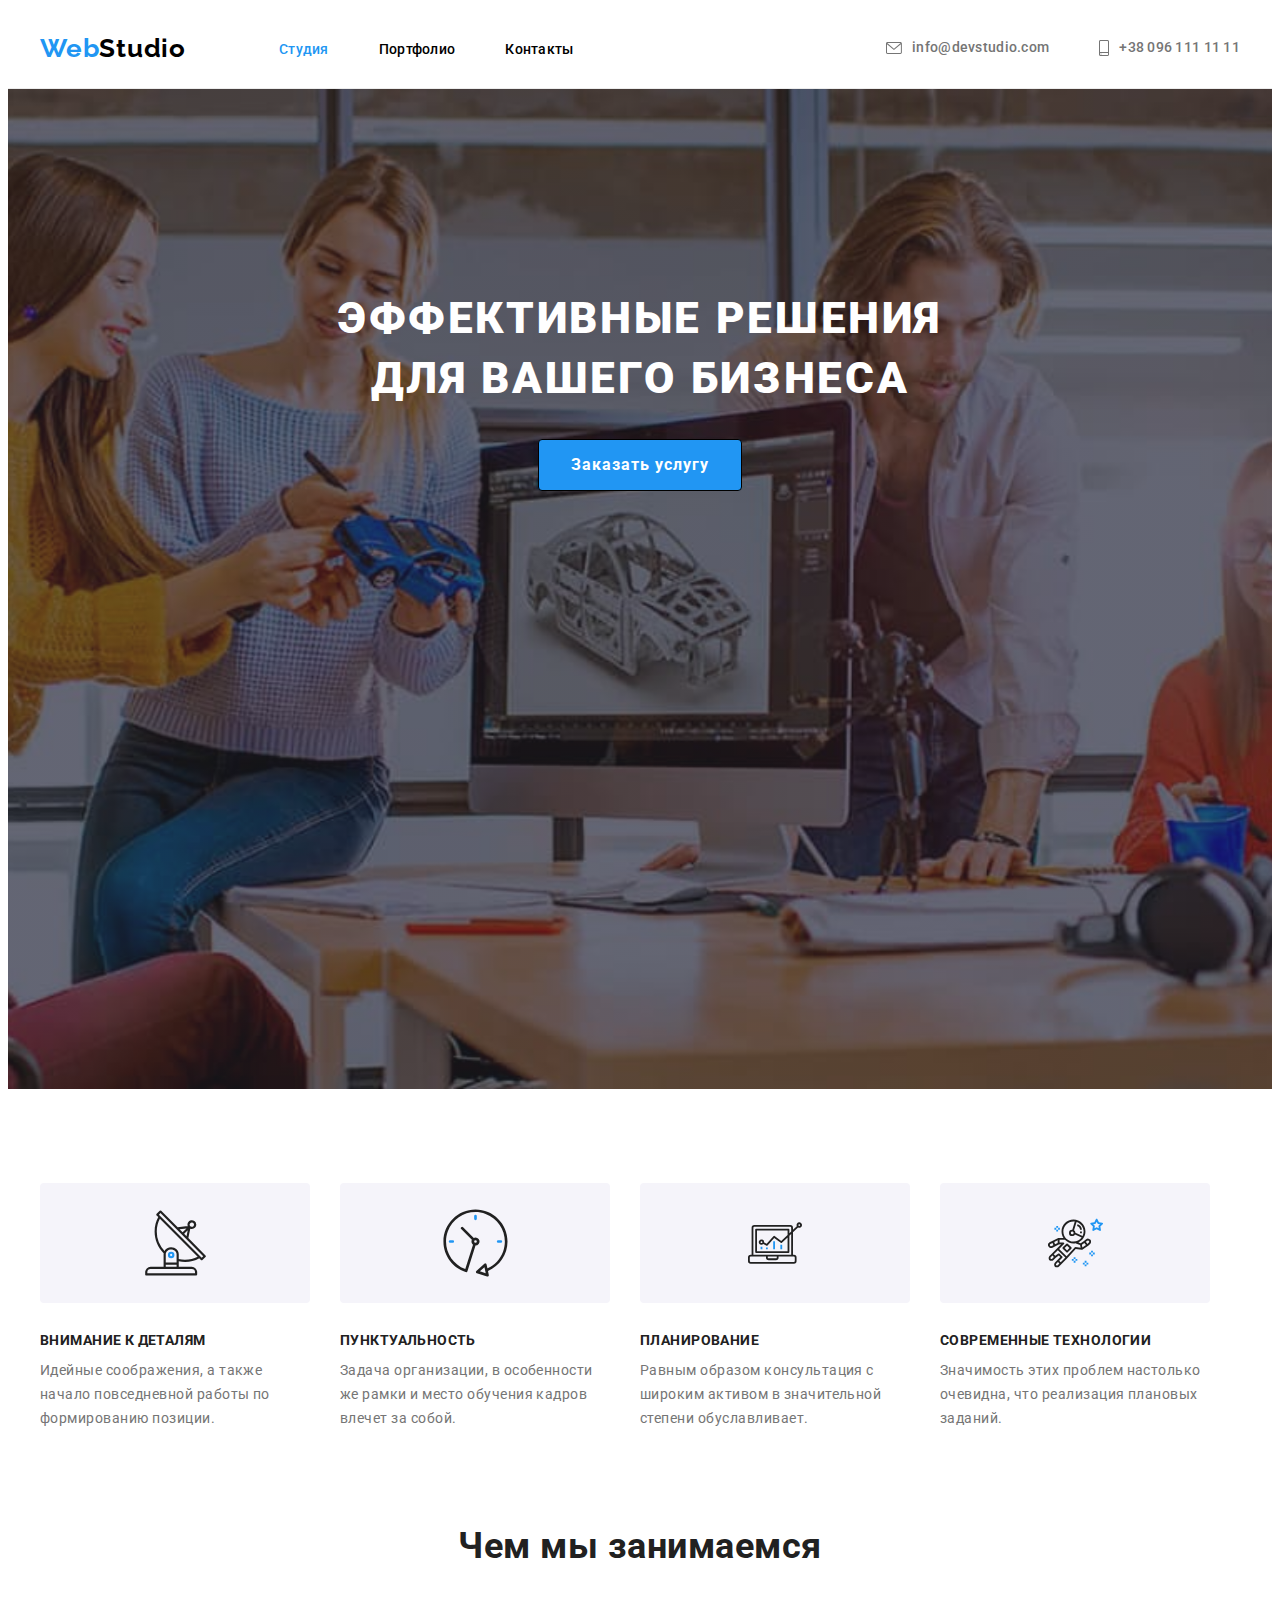
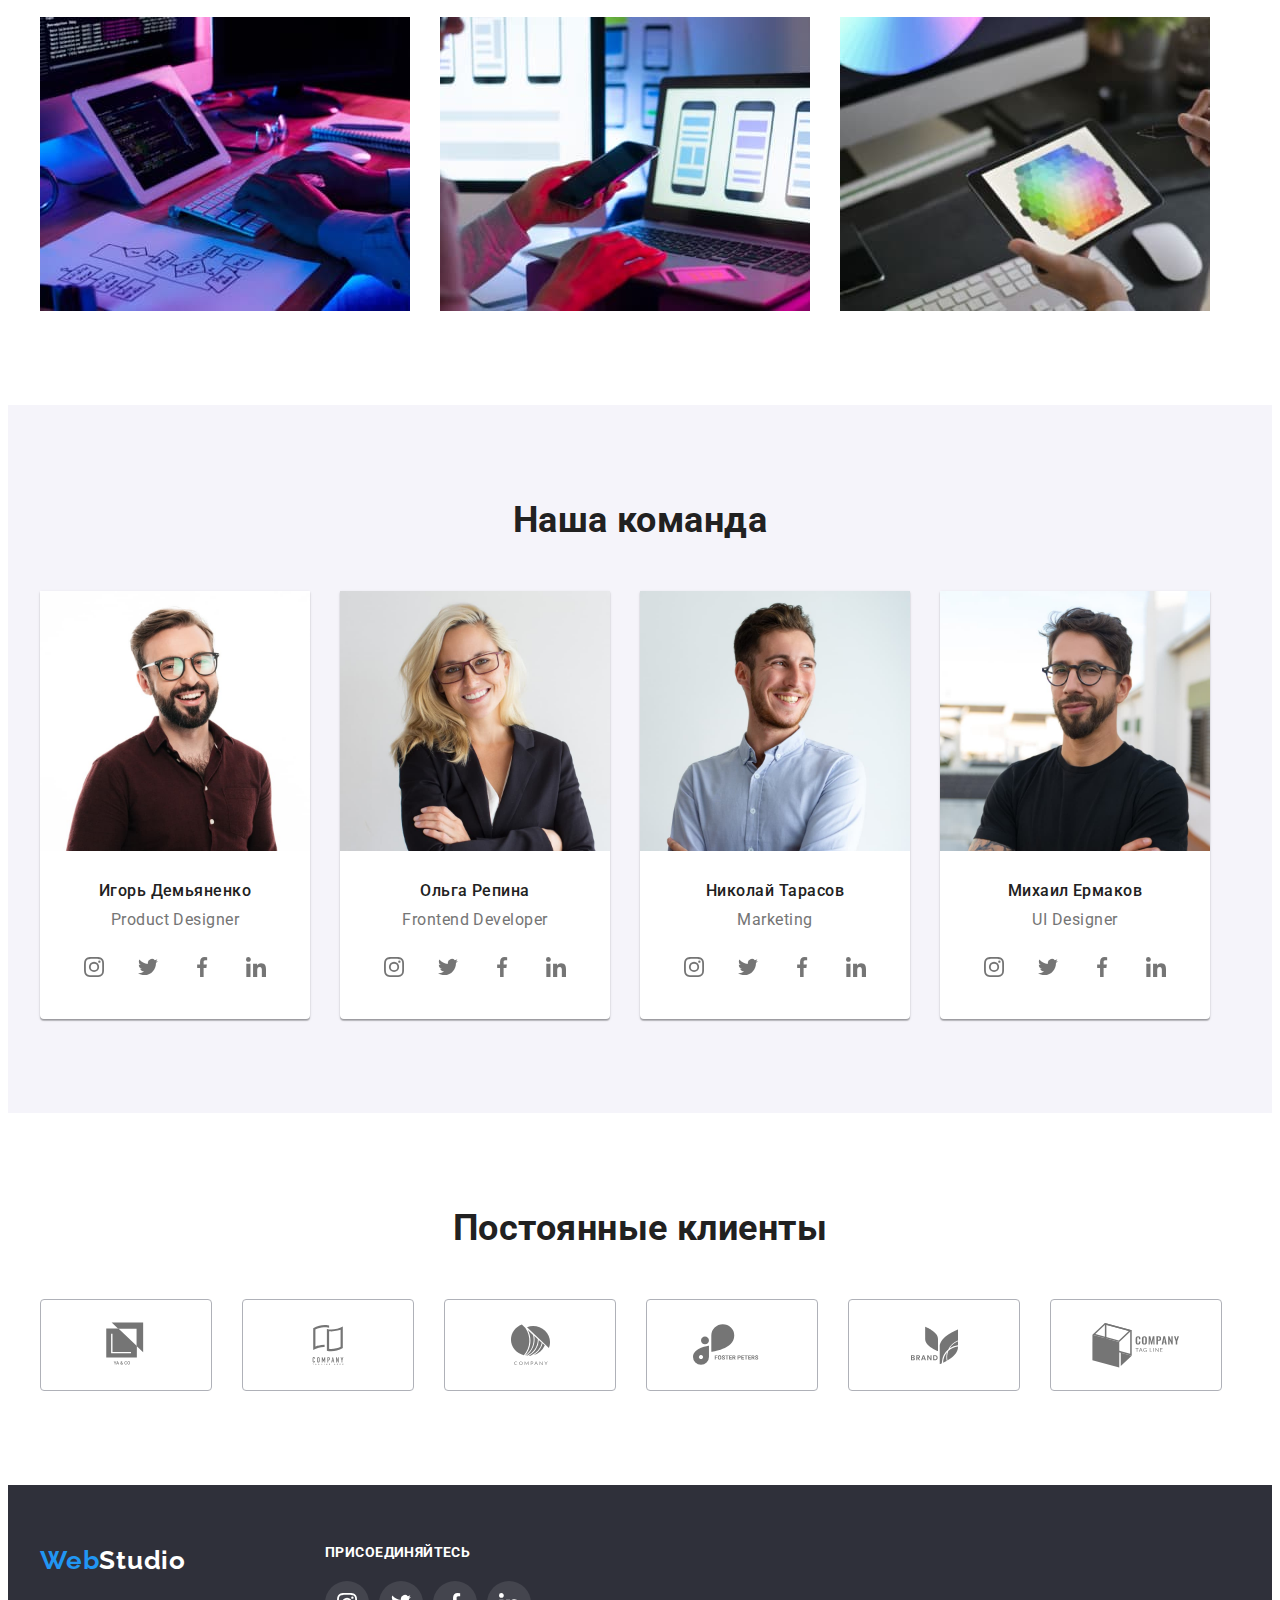
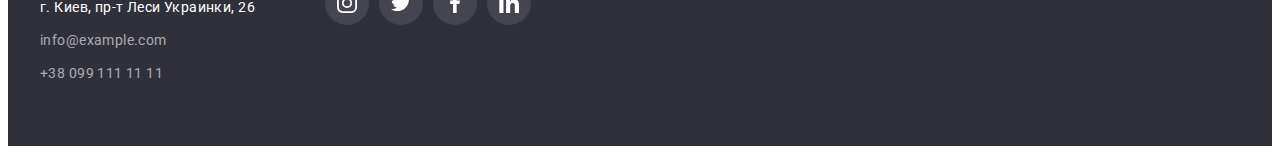
==== index.html @ 4b6fc3cf "ДЗ4" ====
<!DOCTYPE html>
<html lang="ru">

<head>
    <meta charset="UTF-8">
    <meta name="viewport" content="width=device-width, initial-scale=1.0">
    <title>Document</title>
    <link href="https://fonts.googleapis.com/css2?family=Raleway:wght@700&family=Roboto:wght@400;500;700;900&display=swap"
        rel="stylesheet">
    <link rel="stylesheet" href="https://cdnjs.cloudflare.com/ajax/libs/modern-normalize/1.0.0/modern-normalize.min.css"
        integrity="sha512-ISS7cAi1PEhQ8jnbJpJZMd29NlhNj4AWYyLOSp2CE/CsHxTCu+r+t0D2yoJudVrd0/8fTVPUVDzY5Tvli75u/g=="
        crossorigin="anonymous" />
        <link rel="preconnect" href="https://fonts.gstatic.com">
    <link rel="stylesheet" href="./css/styles.css">
</head>

<body>
    <header class="header">
        <div class="container">
            <nav class="header-nav">
                <a href="./index.html" class="logo"><span class="logo-element">Web</span>Studio</a>
                <ul class="site-nav list">
                    <li class="item"> <a class="link current" href="">Студия</a> </li>
                    <li class="item"> <a class="link" href="./portfolio.html">Портфолио</a> </li>
                    <li class="item"> <a class="link" href="">Контакты</a> </li>
                </ul>
            </nav>
            <ul class="site-contact list">
                <li class="item"> 
                    <a class="link" href="mailto:info@devstudio.com"> 
                        <svg class="icon-envelope" width="16" height="12">
                            <use href="./images/sprite.svg#icon-envelope"></use>
                        </svg>
                        info@devstudio.com
                    </a>
                </li>
                <li class="item"> 
                    <a class="link" href="tel:+380961111111">
                        <svg class="icon-smartphone" width="10" height="16">
                            <use href="./images/sprite.svg#icon-smartphone"></use>
                        </svg>
                        +38 096 111 11 11</a>
                </li>
            </ul>
        </div>
    </header>
    <main>
        <section class="hero hero-img">
            <h1 class="hero-title">Эффективные решения <br> для вашего бизнеса</h1>
            <a class="link" href=""> Заказать услугу </a>
        </section>
        <section class="features section">
            <!-- <h2>features</h2> -->
            <div class="container">
                <ul class="list">
                    <li class="item">
                        <div class="thumb">
                            <svg class="icon-features" width="65" height="70">
                                <use href="./images/sprite.svg#icon-antenna"></use>
                            </svg>
                        </div>
                        <h3 class="title">Внимание к деталям</h3>
                        <p class="text">Идейные соображения, а также начало повседневной работы по формированию позиции.</p>
                    </li>
                    <li class="item">
                        <div class="thumb">
                            <svg class="icon-features" width="67" height="70">
                                <use href="./images/sprite.svg#icon-clock"></use>
                            </svg>
                        </div>
                        <h3 class="title">Пунктуальность</h3>
                        <p class="text">Задача организации, в особенности же рамки и место обучения кадров влечет за собой.</p>
                    </li>
                    <li class="item">
                        <div class="thumb">
                            <svg class="icon-features" width="70" height="54">
                                <use href="./images/sprite.svg#icon-diagram"></use>
                            </svg>
                        </div>
                        <h3 class="title">Планирование</h3>
                        <p class="text">Равным образом консультация с широким активом в значительной степени обуславливает.</p>
                    </li>
                    <li class="item">
                        <div class="thumb">
                            <svg class="icon-features" width="55" height="60">
                                <use href="./images/sprite.svg#icon-astronaut"></use>
                            </svg>
                        </div>
                        <h3 class="title">Современные технологии</h3>
                        <p class="text">Значимость этих проблем настолько очевидна, что реализация плановых заданий.</p>
                    </li>
                </ul>
            </div>
        </section>
        <section class="skills section">
            <div class="container">
                <h2 class="title section-title">Чем мы занимаемся</h2>
                <ul class="list">
                    <li class="item"><img src="images/work1.jpg" alt="Десктопные приложения" width="370"></li>
                    <li class="item"><img src="images/work2.jpg" alt="Мобильные приложения" width="370"></li>
                    <li class="item"><img src="images/work3.jpg" alt="Дизайнерские решения" width="370"></li>
                </ul>
            </div>
        </section>
        <section class="team section">
            <div class="container">
                <h2 class="title section-title">Наша команда</h2>
                <ul class="list">
                    <li class="item">
                        <img src="images/specialist1.jpg" alt="Product Designer" width="270">
                        <div class="item-box">
                            <h3 class="team-title title">Игорь Демьяненко</h3>
                            <p class="team-text">Product Designer</p>
                            <ul class="social-networ-link">
                                <li class="list">
                                    <a href="" class="link">
                                        <svg class="icon-features" width="20" height="20">
                                            <use href="./images/sprite.svg#icon-instagram"></use>
                                        </svg>
                                    </a>
                                </li>
                                <li class="list">
                                    <a href="" class="link">
                                        <svg class="icon-features" width="20" height="20">
                                            <use href="./images/sprite.svg#icon-twitter"></use>
                                        </svg>
                                    </a>
                                </li>
                                <li class="list">
                                    <a href="" class="link">
                                        <svg class="icon-features" width="20" height="20">
                                            <use href="./images/sprite.svg#icon-facebook"></use>
                                        </svg>
                                    </a>
                                </li>
                                <li class="list">
                                    <a href="" class="link">
                                        <svg class="icon-features" width="20" height="20">
                                            <use href="./images/sprite.svg#icon-linkedin"></use>
                                        </svg>
                                    </a>
                                </li>
                            </ul>
                        </div>
                    </li>
                    <li class="item">
                        <img src="images/specialist2.jpg" alt="Frontend Developer" width="270">
                        <div class="item-box">
                            <h3 class="team-title title">Ольга Репина</h3>
                            <p class="team-text">Frontend Developer</p>
                            <ul class="social-networ-link">
                                <li class="list">
                                    <a href="" class="link">
                                        <svg class="icon-features" width="20" height="20">
                                            <use href="./images/sprite.svg#icon-instagram"></use>
                                        </svg>
                                    </a>
                                </li>
                                <li class="list">
                                    <a href="" class="link">
                                        <svg class="icon-features" width="20" height="20">
                                            <use href="./images/sprite.svg#icon-twitter"></use>
                                        </svg>
                                    </a>
                                </li>
                                <li class="list">
                                    <a href="" class="link">
                                        <svg class="icon-features" width="20" height="20">
                                            <use href="./images/sprite.svg#icon-facebook"></use>
                                        </svg>
                                    </a>
                                </li>
                                <li class="list">
                                    <a href="" class="link">
                                        <svg class="icon-features" width="20" height="20">
                                            <use href="./images/sprite.svg#icon-linkedin"></use>
                                        </svg>
                                    </a>
                                </li>
                            </ul>
                        </div>
                    </li>
                    <li class="item">
                        <img src="images/specialist3.jpg" alt="Marketing" width="270">
                        <div class="item-box">
                            <h3 class="team-title title">Николай Тарасов</h3>
                            <p class="team-text">Marketing</p>
                            <ul class="social-networ-link">
                                <li class="list">
                                    <a href="" class="link">
                                        <svg class="icon-features" width="20" height="20">
                                            <use href="./images/sprite.svg#icon-instagram"></use>
                                        </svg>
                                    </a>
                                </li>
                                <li class="list">
                                    <a href="" class="link">
                                        <svg class="icon-features" width="20" height="20">
                                            <use href="./images/sprite.svg#icon-twitter"></use>
                                        </svg>
                                    </a>
                                </li>
                                <li class="list">
                                    <a href="" class="link">
                                        <svg class="icon-features" width="20" height="20">
                                            <use href="./images/sprite.svg#icon-facebook"></use>
                                        </svg>
                                    </a>
                                </li>
                                <li class="list">
                                    <a href="" class="link">
                                        <svg class="icon-features" width="20" height="20">
                                            <use href="./images/sprite.svg#icon-linkedin"></use>
                                        </svg>
                                    </a>
                                </li>
                            </ul>
                        </div>
                    </li>
                    <li class="item">
                        <img src="images/specialist4.jpg" alt="UI Designer" width="270">
                        <div class="item-box">
                            <h3 class="team-title title">Михаил Ермаков</h3>
                            <p class="team-text">UI Designer</p>
                            <ul class="social-networ-link">
                                <li class="list">
                                    <a href="" class="link">
                                        <svg class="icon-features" width="20" height="20">
                                            <use href="./images/sprite.svg#icon-instagram"></use>
                                        </svg>
                                    </a>
                                </li>
                                <li class="list">
                                    <a href="" class="link">
                                        <svg class="icon-features" width="20" height="20">
                                            <use href="./images/sprite.svg#icon-twitter"></use>
                                        </svg>
                                    </a>
                                </li>
                                <li class="list">
                                    <a href="" class="link">
                                        <svg class="icon-features" width="20" height="20">
                                            <use href="./images/sprite.svg#icon-facebook"></use>
                                        </svg>
                                    </a>
                                </li>
                                <li class="list">
                                    <a href="" class="link">
                                        <svg class="icon-features" width="20" height="20">
                                            <use href="./images/sprite.svg#icon-linkedin"></use>
                                        </svg>
                                    </a>
                                </li>
                            </ul>
                        </div>
                    </li>
                </ul>
            </div>
        </section>
        <section class="section our-clients">
            <div class="container">
                <h2 class="title section-title">Постоянные клиенты</h2>
                <ul class="list our-clients-list">
                    <li class="item">
                        <a href="" class="link">
                            <svg class="icon-our-clients" width="45" height="50">
                            <use href="./images/sprite.svg#icon-logo-1"></use>
                            </svg>
                        </a>
                    </li>
                    <li class="item">
                        <a href="" class="link">
                            <svg class="icon-our-clients" width="40" height="52">
                                <use href="./images/sprite.svg#icon-logo-2"></use>
                            </svg>
                        </a>
                    </li>
                    <li class="item">
                        <a href="" class="link">
                            <svg class="icon-our-clients" width="41" height="42">
                                <use href="./images/sprite.svg#icon-logo-3"></use>
                            </svg>
                        </a>
                    </li>
                    <li class="item">
                        <a href="" class="link">
                            <svg class="icon-our-clients" width="78" height="42">
                                <use href="./images/sprite.svg#icon-logo-4"></use>
                            </svg>
                        </a>
                    </li>
                    <li class="item">
                        <a href="" class="link">
                            <svg class="icon-our-clients" width="59" height="47">
                                <use href="./images/sprite.svg#icon-logo-5"></use>
                            </svg>
                        </a>
                    </li>
                    <li class="item">
                        <a href="" class="link">
                            <svg class="icon-our-clients" width="88" height="45">
                                <use href="./images/sprite.svg#icon-logo-6"></use>
                            </svg>
                        </a>
                    </li>
                </ul>
            </div>
        </section>
    </main>
    <footer class="footer">
        <div class="container">
            <div class="footer-address">
                <a href="./index.html" class="logo"><span class="logo-element">Web</span>Studio</a>
                <address class="address">
                    <p class="text">г. Киев, пр-т Леси Украинки, 26</p>
                    <a class="link" href="mailto:info@example.com">info@example.com</a>
                    <a class="link" href="tel:+380991111111">+38 099 111 11 11</a>
                </address>
            </div>
            <section class="join">
                <h3 class="join-title">присоединяйтесь</h3>
                <ul class="footers-social-networks">
                    <li class="list">
                        <a href="" class="link">
                            <svg class="icon-footer" width="20" height="20">
                                <use href="./images/sprite.svg#icon-instagram"></use>
                            </svg>
                        </a>
                    </li>
                    <li class="list">
                        <a href="" class="link">
                            <svg class="icon-footer" width="20" height="20">
                                <use href="./images/sprite.svg#icon-twitter"></use>
                            </svg>
                        </a>
                    </li>
                    <li class="list">
                        <a href="" class="link">
                            <svg class="icon-footer" width="20" height="20">
                                <use href="./images/sprite.svg#icon-facebook"></use>
                            </svg>
                        </a>
                    </li>
                    <li class="list">
                        <a href="" class="link">
                            <svg class="icon-footer" width="20" height="20">
                                <use href="./images/sprite.svg#icon-linkedin"></use>
                            </svg>
                        </a>
                    </li>
                </ul>
            </section>
        </div>
    </footer>
</body>

</html>
---- css/styles.css ----
:root {
  --main-text-color: rgba(117, 117, 117, 1);
  --title-text-color: rgba(33, 33, 33, 1);
  --black-text-color: rgba(0, 0, 0, 1);
  --white-text-color: rgb(255, 255, 255, 1);
  --accent-text-color: rgb(33, 150, 243);
  --footer-address-color: rgba(255, 255, 255, 0.6);
  --bg-color: rgba(255, 255, 255, 1);
  --bg-btn-color: rgba(245, 244, 250, 1);
  --bg-secondary-color: rgba(47, 48, 58, 1);
  --portfolio-item-gap: 30px;
  --border-color: rgba(238, 238, 238, 1);
  --border-header-color: #ececec;
  --bg-gradient-color: rgba(47, 48, 58, 0.4);
}

/* Body */
body {
  color: var(--main-text-color);
  font-family: 'Roboto', sans-serif;
  letter-spacing: 0.03em;
}

/* Утилиты */

a {
  text-decoration: none;
}

.list {
  list-style: none;

  margin: 0;
  padding: 0;
}

.container {
  width: 1200px;
  margin-left: auto;
  margin-right: auto;
  padding-left: 15px;
  padding-right: 15px;
}

.section {
  padding-top: 94px;
  padding-bottom: 94px;
}

/* header */

.header {
  background-color: var(--bg-color);
  border-bottom: 1px solid var(--border-header-color);
}

.header .container {
  min-height: 80px;
}

.header .container,
.header-nav,
.site-nav,
.site-contact {
  display: flex;
  align-items: center;
}

.header .item:not(:last-child) {
  margin-right: 50px;
}

.logo {
  color: var(--black-text-color);
  font-family: 'Raleway', sans-serif;

  font-weight: 700;
  font-size: 26px;
  line-height: 1.19;
  letter-spacing: 0.03em;
}

.logo-element {
  color: var(--accent-text-color);
}

/* site-nav */

.site-nav {
  margin-left: 93px;
}

.site-nav .link {
  color: var(--black-text-color);
  font-weight: 500;
  font-size: 14px;
  line-height: 1.14;
  letter-spacing: 0.02em;
}

.site-nav .link:hover,
.site-nav .link:focus {
  color: var(--accent-text-color);
}

.site-nav .current {
  color: var(--accent-text-color);
}

.site-contact {
  margin-left: auto;
}

.site-contact .link {
  color: var(--main-text-color);
  font-weight: 500;
  font-size: 14px;
  line-height: 1.14;
  letter-spacing: 0.02em;
}

.site-contact .link:hover,
.site-contact .link:focus {
  color: var(--accent-text-color);
}

.site-nav .link {
  padding: 32px 0px 32px 0px;
}

.icon-envelope {
  margin-right: 10px;
  fill: currentColor;
}

.icon-smartphone {
  margin-right: 10px;
  fill: currentColor;
}

.site-contact .link {
  display: flex;
  align-items: center;
}

/* hero */

.hero {
  padding-top: 200px;
  padding-bottom: 200px;

  color: var(--white-text-color);
  background-color: var(--bg-secondary-color);

  text-align: center;
}

.hero-img {
  height: 600px;
  max-width: 1600px;
  margin-left: auto;
  margin-right: auto;
  background-image: linear-gradient(
      to right,
      rgba(47, 48, 58, 0.4),
      rgba(47, 48, 58, 0.4)
    ),
    url('../images/bg-img.jpg');
  background-repeat: no-repeat;
  background-size: cover;
  background-position: center;
}

.hero-title {
  margin-top: 0;
  margin-bottom: 30px;

  font-weight: 900;
  font-size: 44px;
  line-height: 1.36;
  text-align: center;
  letter-spacing: 0.06em;
  text-transform: uppercase;
}

.hero .link {
  color: inherit;
  background-color: var(--accent-text-color);

  font-weight: 700;
  font-size: 16px;
  line-height: 1.87;
  letter-spacing: 0.06em;

  display: inline-block;
  border-radius: 4px;
  padding: 10px 32px;
  border: 1px solid var(--black-text-color);
}

/* features */

.title {
  color: var(--title-text-color);
}

.features .title {
  margin-top: 0;
  margin-bottom: 10px;

  font-weight: 700;
  font-size: 14px;
  line-height: 1.14;
  letter-spacing: 0.03em;
  text-transform: uppercase;
}

.features .text {
  margin-top: 0;
  margin-bottom: 0;

  font-weight: 400;
  font-size: 14px;
  line-height: 1.71;
}

.features .list {
  display: flex;
  flex-wrap: wrap;
}

.features .item {
  width: 270px;
  margin-right: 30px;
}

.features .item:nth-child(4n) {
  margin-right: 0px;
}

.icon-features {
  display: block;
  padding: 0;
  margin: 0;
  fill: currentColor;
}

.features .thumb {
  background-color: var(--bg-btn-color);
  height: 120px;
  margin-bottom: 30px;
  display: flex;
  align-items: center;
  justify-content: center;
  border-radius: 4px;
}

/* skills */

.skills.section {
  padding-top: 0;
}

.section-title {
  margin-top: 0;
  margin-bottom: 50px;

  font-weight: 700;
  font-size: 36px;
  line-height: 1.17;
  text-align: center;
}

.skills img {
  display: block;
}

.skills .list {
  display: flex;
}

.skills .item:not(:last-child) {
  margin-right: 30px;
}

/* our team */

.team {
  background-color: var(--bg-btn-color);
}

.team img {
  display: block;
}

.team .list {
  display: flex;
  text-align: center;
}

.team .item:not(:last-child) {
  margin-right: 30px;
}

.team .item {
  background-color: var(--bg-color);
  width: 270px;

  box-shadow: 0px 1px 3px rgba(0, 0, 0, 0.12), 0px 1px 1px rgba(0, 0, 0, 0.14),
    0px 2px 1px rgba(0, 0, 0, 0.2);
  border-radius: 0px 0px 4px 4px;
}

.team-title {
  margin-top: 0;
  margin-bottom: 10px;

  font-weight: 500;
  font-size: 16px;
  line-height: 1.19;
}

.team-text {
  margin-top: 0;
  margin-bottom: 16px;

  font-weight: 400;
  font-size: 16px;
  line-height: 1.19;
}

.team .item-box {
  padding: 30px 32px;
}

.social-networ-link {
  display: flex;
  justify-content: space-between;
  text-align: center;
  padding: 0%;
}

.social-networ-link .link {
  width: 44px;
  height: 44px;
  display: flex;
  justify-content: center;
  align-items: center;
  border-radius: 50%;
  color: var(--main-text-color);
}

.social-networ-link .link:hover,
.social-networ-link .link:focus {
  background-color: var(--accent-text-color);
  color: var(--white-text-color);
}

/* footer */

.footer {
  background-color: var(--bg-secondary-color);
  padding-top: 60px;
  padding-bottom: 60px;
}

.footer .container {
  display: flex;
}

.footer-address {
  margin-right: 70px;
}

.footer .logo {
  color: var(--white-text-color);
  display: block;
  margin-bottom: 20px;
}

.address {
  font-style: normal;
  font-weight: 400;
  font-size: 14px;
  line-height: 1.71;
  letter-spacing: 0.03em;

  display: flex;
  flex-direction: column;
}

.address .link {
  color: var(--footer-address-color);
}

.address .link:not(:last-child) {
  margin-bottom: 9px;
}

.address .text {
  margin-top: 0;
  margin-bottom: 9px;

  color: var(--white-text-color);
}

/* portfolio */

.portfolio img {
  display: block;
}

.portfolio-btn {
  margin-bottom: 50px;
  list-style: none;

  display: flex;
  justify-content: center;
}

.portfolio-btn .btn-list {
  border: none;

  color: var(--title-text-color);
  background-color: var(--bg-btn-color);
  border-radius: 4px;
  font-weight: 500;
  font-size: 16px;
  line-height: 1.62;
}

.portfolio-btn-item:not(:last-child) {
  margin-right: 8px;
}

.portfolio .project-list {
  display: flex;
  flex-wrap: wrap;
}

.portfolio .item {
  width: 370px;
  margin-bottom: var(--portfolio-item-gap);
  margin-right: var(--portfolio-item-gap);
}

.portfolio .item:nth-child(3n) {
  margin-right: 0;
}

.portfolio .item:nth-last-child(-n + 3) {
  margin-bottom: 0;
}

.portfolio-btn .btn-list:hover,
.portfolio-btn .btn-list:focus {
  background-color: var(--accent-text-color);
  color: var(--white-text-color);
  border: 1px solid #000000;
  border-radius: 4px;
}

.project-list .item {
  background-color: var(--bg-color);
  border: 1px solid var(--border-color);
}

.project-list .item:hover,
.project-list .item:focus {
  box-shadow: 0px 1px 1px rgba(0, 0, 0, 0.12), 0px 4px 4px rgba(0, 0, 0, 0.06),
    1px 4px 6px rgba(0, 0, 0, 0.16);
}

.projects-title {
  margin-top: 0;
  margin-bottom: 4px;

  font-weight: 700;
  font-size: 18px;
  line-height: 2;
  letter-spacing: 0.06em;
}

.projects-text {
  margin-top: 0;
  margin-bottom: 0;

  font-weight: 400;
  font-size: 16px;
  line-height: 1.87;
}

.project-list .item-box {
  padding: 20px 24px;
}

/* our clients */

.our-clients-list {
  display: flex;
}

.our-clients-list .item {
  margin-right: 30px;
}

.our-clients-list .item:last-child {
  margin-right: 0;
}

.our-clients-list .link {
  width: 170px;
  height: 90px;
  border: 1px solid #afb1b8;
  border-radius: 4px;
  display: flex;
  align-items: center;
  justify-content: center;
  color: var(--main-text-color);
}

.our-clients-list .link:hover,
.our-clients-list .link:focus {
  border: 1px solid var(--accent-text-color);
  color: var(--accent-text-color);
}

.icon-our-clients {
  fill: currentColor;
}

.footers-social-networks {
  display: flex;
  padding: 0;
  margin: 0;
}

.footers-social-networks .list {
  margin-right: 10px;
}

.footers-social-networks .list:last-child {
  margin-right: 0;
}

.footers-social-networks .link {
  width: 44px;
  height: 44px;
  border-radius: 50%;
  margin-top: 0;
  margin-bottom: 0;
  padding: 0;
  display: flex;
  align-items: center;
  justify-content: center;
  background-color: rgba(255, 255, 255, 0.1);
  color: var(--white-text-color);
}

.footers-social-networks .link:hover,
.footers-social-networks .link:focus {
  background-color: var(--accent-text-color);
}

.icon-footer {
  fill: currentColor;
}

.join-title {
  margin-top: 0;
  margin-bottom: 20px;
  padding: 0;

  font-weight: 700;
  font-size: 14px;
  line-height: 1.14;
  letter-spacing: 0.03em;
  text-transform: uppercase;
  color: var(--white-text-color);
}
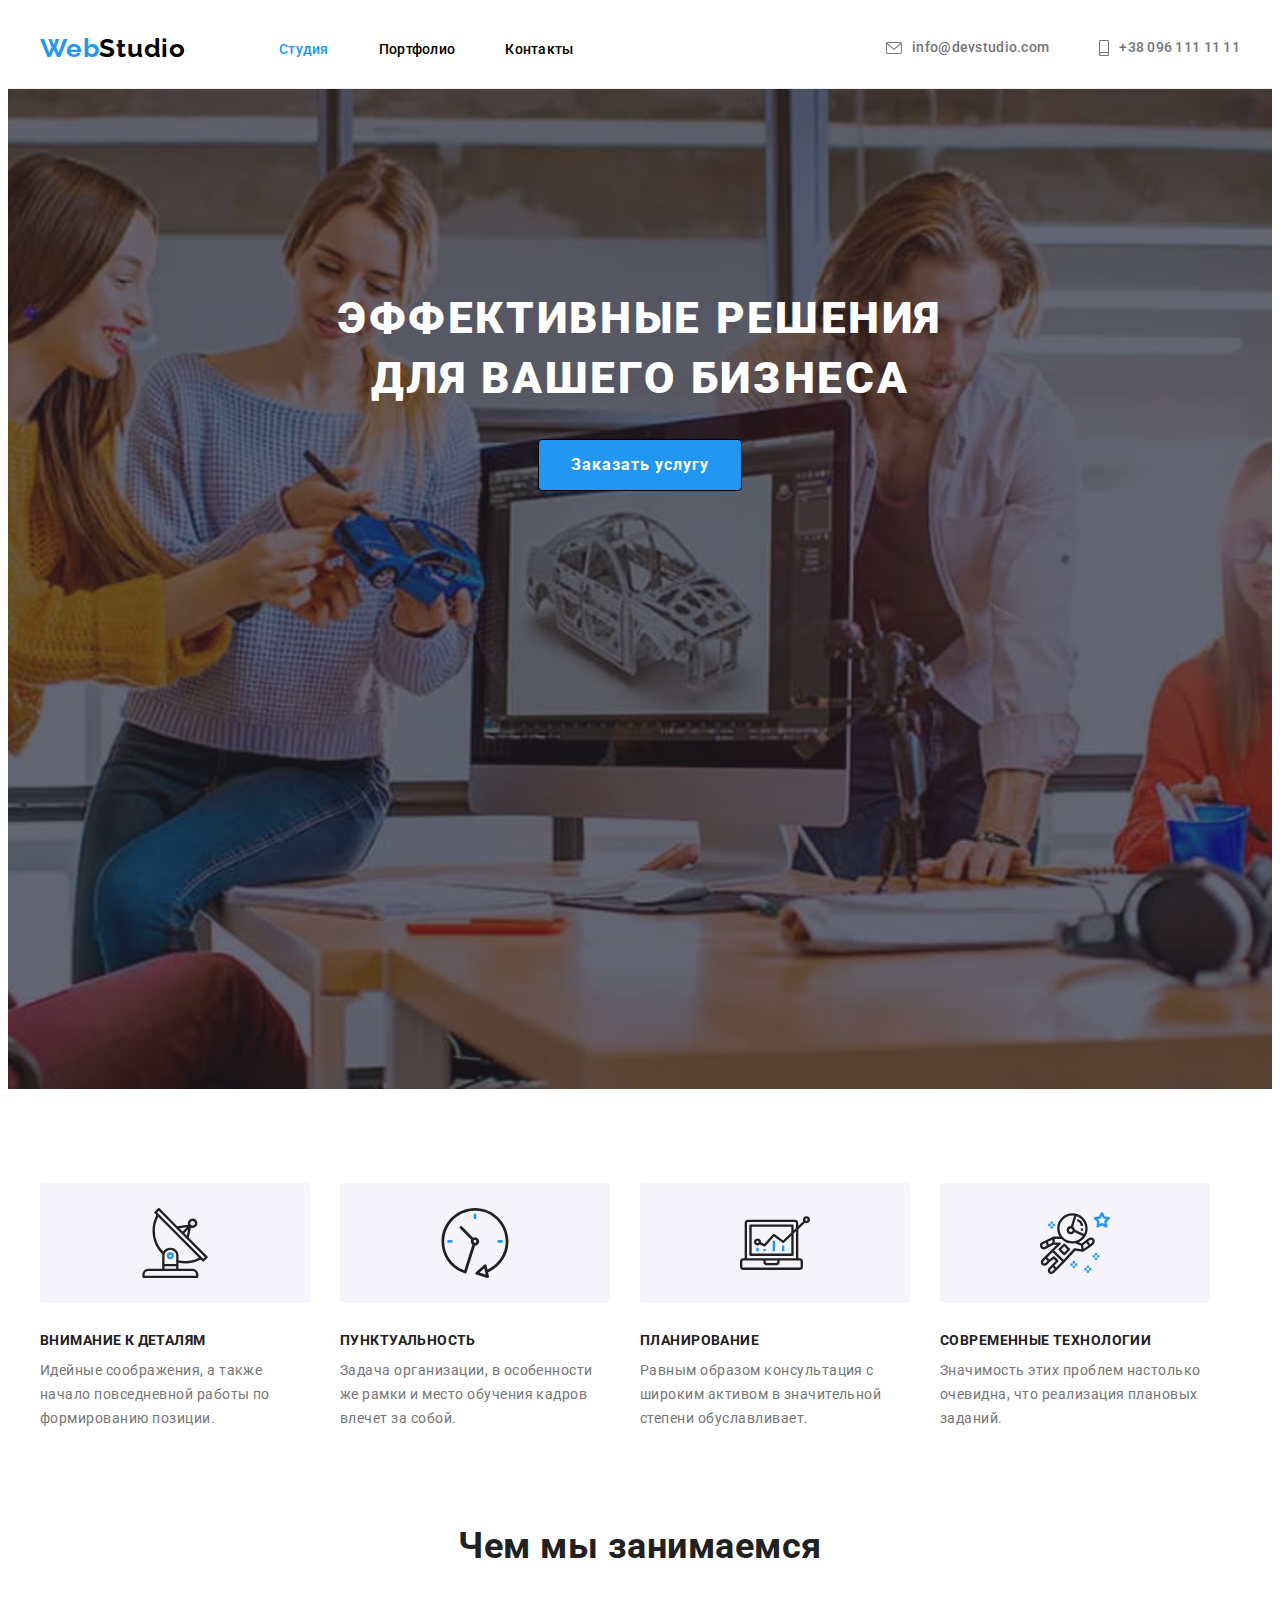
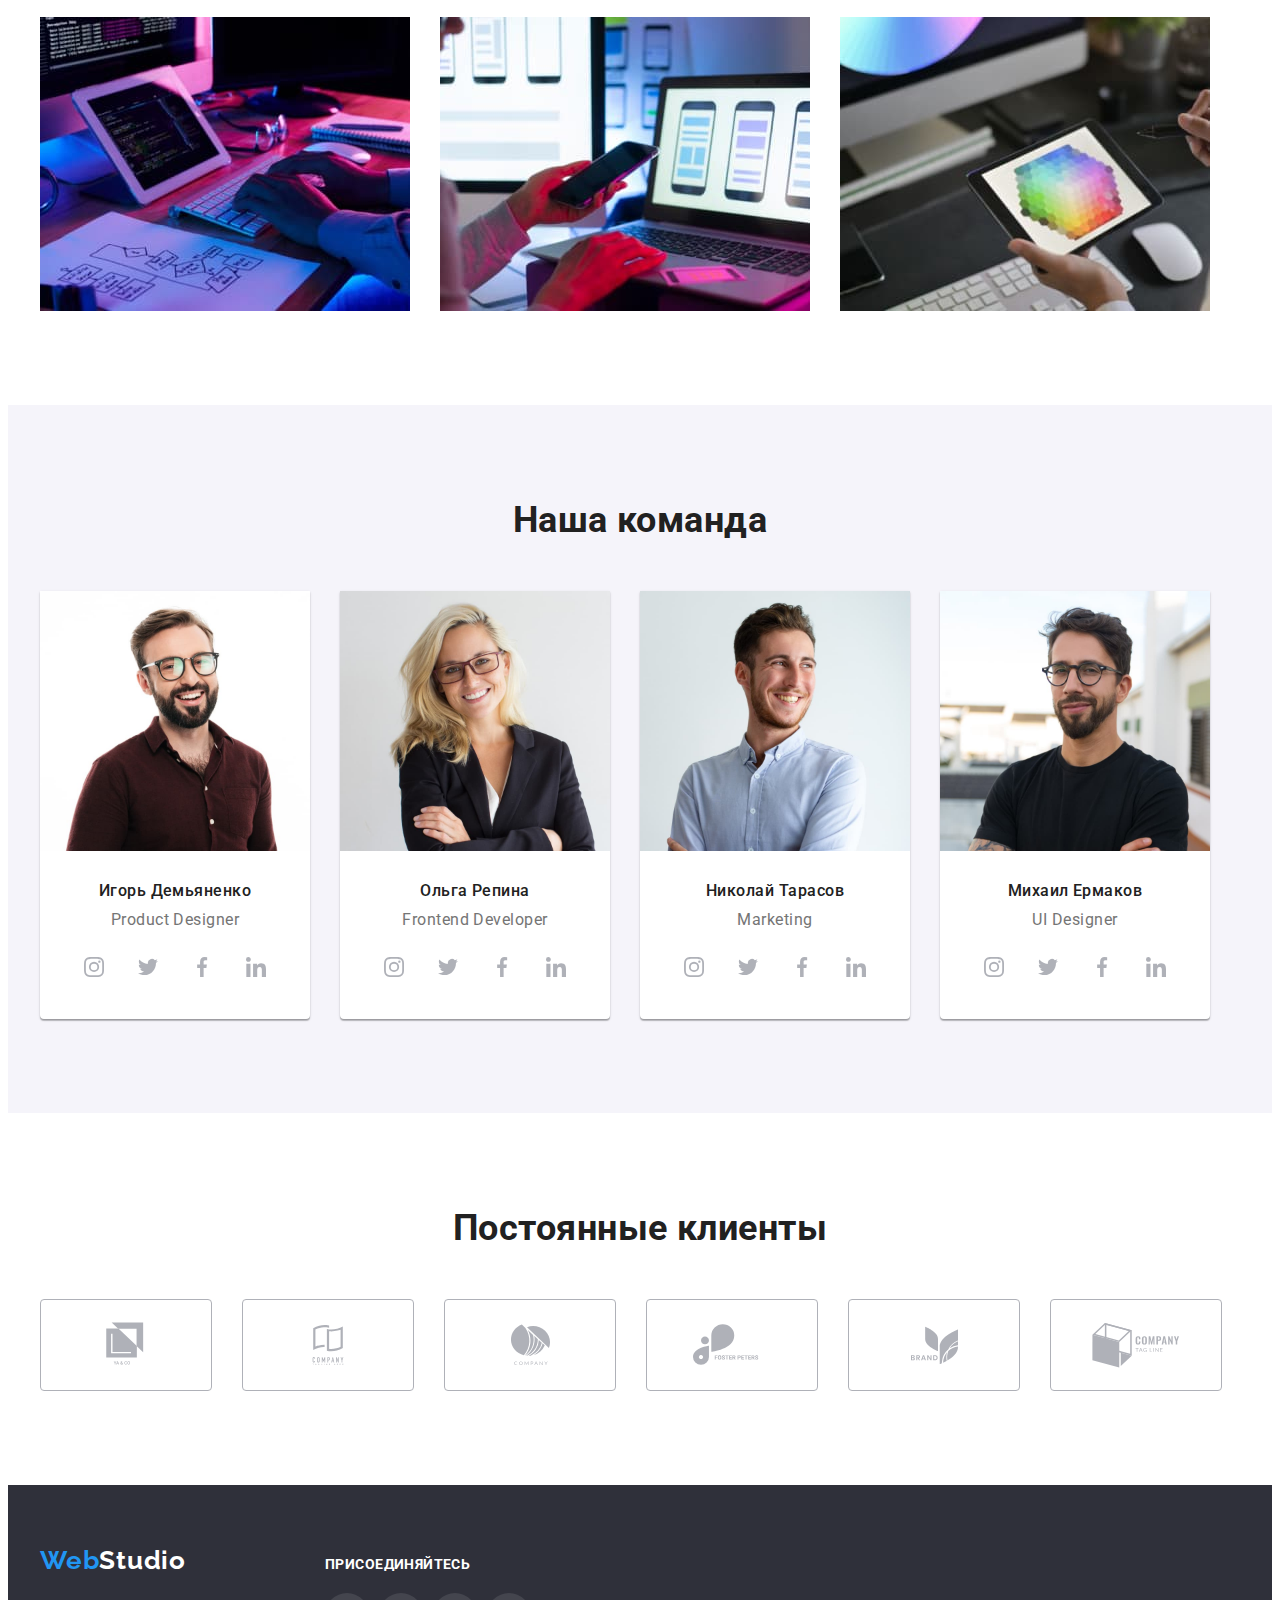
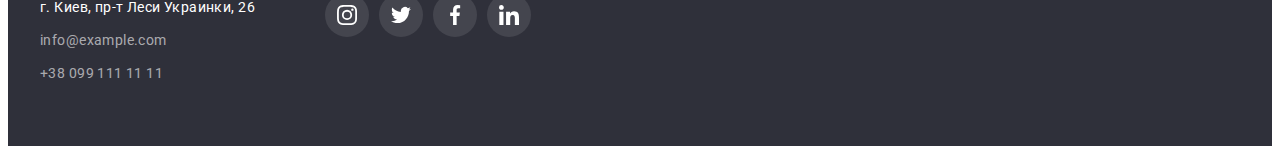
==== commit 29060dd0: "emend errors" ====
--- a/index.html
+++ b/index.html
@@ -55,7 +55,7 @@
                 <ul class="list">
                     <li class="item">
                         <div class="thumb">
-                            <svg class="icon-features" width="65" height="70">
+                            <svg class="icon-features" width="70" height="70">
                                 <use href="./images/sprite.svg#icon-antenna"></use>
                             </svg>
                         </div>
@@ -64,7 +64,7 @@
                     </li>
                     <li class="item">
                         <div class="thumb">
-                            <svg class="icon-features" width="67" height="70">
+                            <svg class="icon-features" width="70" height="70">
                                 <use href="./images/sprite.svg#icon-clock"></use>
                             </svg>
                         </div>
@@ -73,7 +73,7 @@
                     </li>
                     <li class="item">
                         <div class="thumb">
-                            <svg class="icon-features" width="70" height="54">
+                            <svg class="icon-features" width="70" height="70">
                                 <use href="./images/sprite.svg#icon-diagram"></use>
                             </svg>
                         </div>
@@ -82,7 +82,7 @@
                     </li>
                     <li class="item">
                         <div class="thumb">
-                            <svg class="icon-features" width="55" height="60">
+                            <svg class="icon-features" width="70" height="70">
                                 <use href="./images/sprite.svg#icon-astronaut"></use>
                             </svg>
                         </div>
@@ -317,8 +317,8 @@
                     <a class="link" href="tel:+380991111111">+38 099 111 11 11</a>
                 </address>
             </div>
-            <section class="join">
-                <h3 class="join-title">присоединяйтесь</h3>
+            <div class="join">
+                <p class="join-title">присоединяйтесь</p>
                 <ul class="footers-social-networks">
                     <li class="list">
                         <a href="" class="link">
@@ -349,7 +349,7 @@
                         </a>
                     </li>
                 </ul>
-            </section>
+            </div>
         </div>
     </footer>
 </body>
--- a/css/styles.css
+++ b/css/styles.css
@@ -12,6 +12,7 @@
   --border-color: rgba(238, 238, 238, 1);
   --border-header-color: #ececec;
   --bg-gradient-color: rgba(47, 48, 58, 0.4);
+  --icon-link-color: rgba(175, 177, 184, 1);
 }
 
 /* Body */
@@ -238,6 +239,16 @@
   margin-right: 0px;
 }
 
+.features .thumb {
+  background-color: var(--bg-btn-color);
+  height: 120px;
+  margin-bottom: 30px;
+  display: flex;
+  align-items: center;
+  justify-content: center;
+  border-radius: 4px;
+}
+
 .icon-features {
   display: block;
   padding: 0;
@@ -245,16 +256,6 @@
   fill: currentColor;
 }
 
-.features .thumb {
-  background-color: var(--bg-btn-color);
-  height: 120px;
-  margin-bottom: 30px;
-  display: flex;
-  align-items: center;
-  justify-content: center;
-  border-radius: 4px;
-}
-
 /* skills */
 
 .skills.section {
@@ -347,7 +348,7 @@
   justify-content: center;
   align-items: center;
   border-radius: 50%;
-  color: var(--main-text-color);
+  color: var(--icon-link-color);
 }
 
 .social-networ-link .link:hover,
@@ -366,6 +367,7 @@
 
 .footer .container {
   display: flex;
+  align-items: baseline;
 }
 
 .footer-address {
@@ -456,7 +458,6 @@
 .portfolio-btn .btn-list:focus {
   background-color: var(--accent-text-color);
   color: var(--white-text-color);
-  border: 1px solid #000000;
   border-radius: 4px;
 }
 
@@ -516,7 +517,7 @@
   display: flex;
   align-items: center;
   justify-content: center;
-  color: var(--main-text-color);
+  color: var(--icon-link-color);
 }
 
 .our-clients-list .link:hover,
